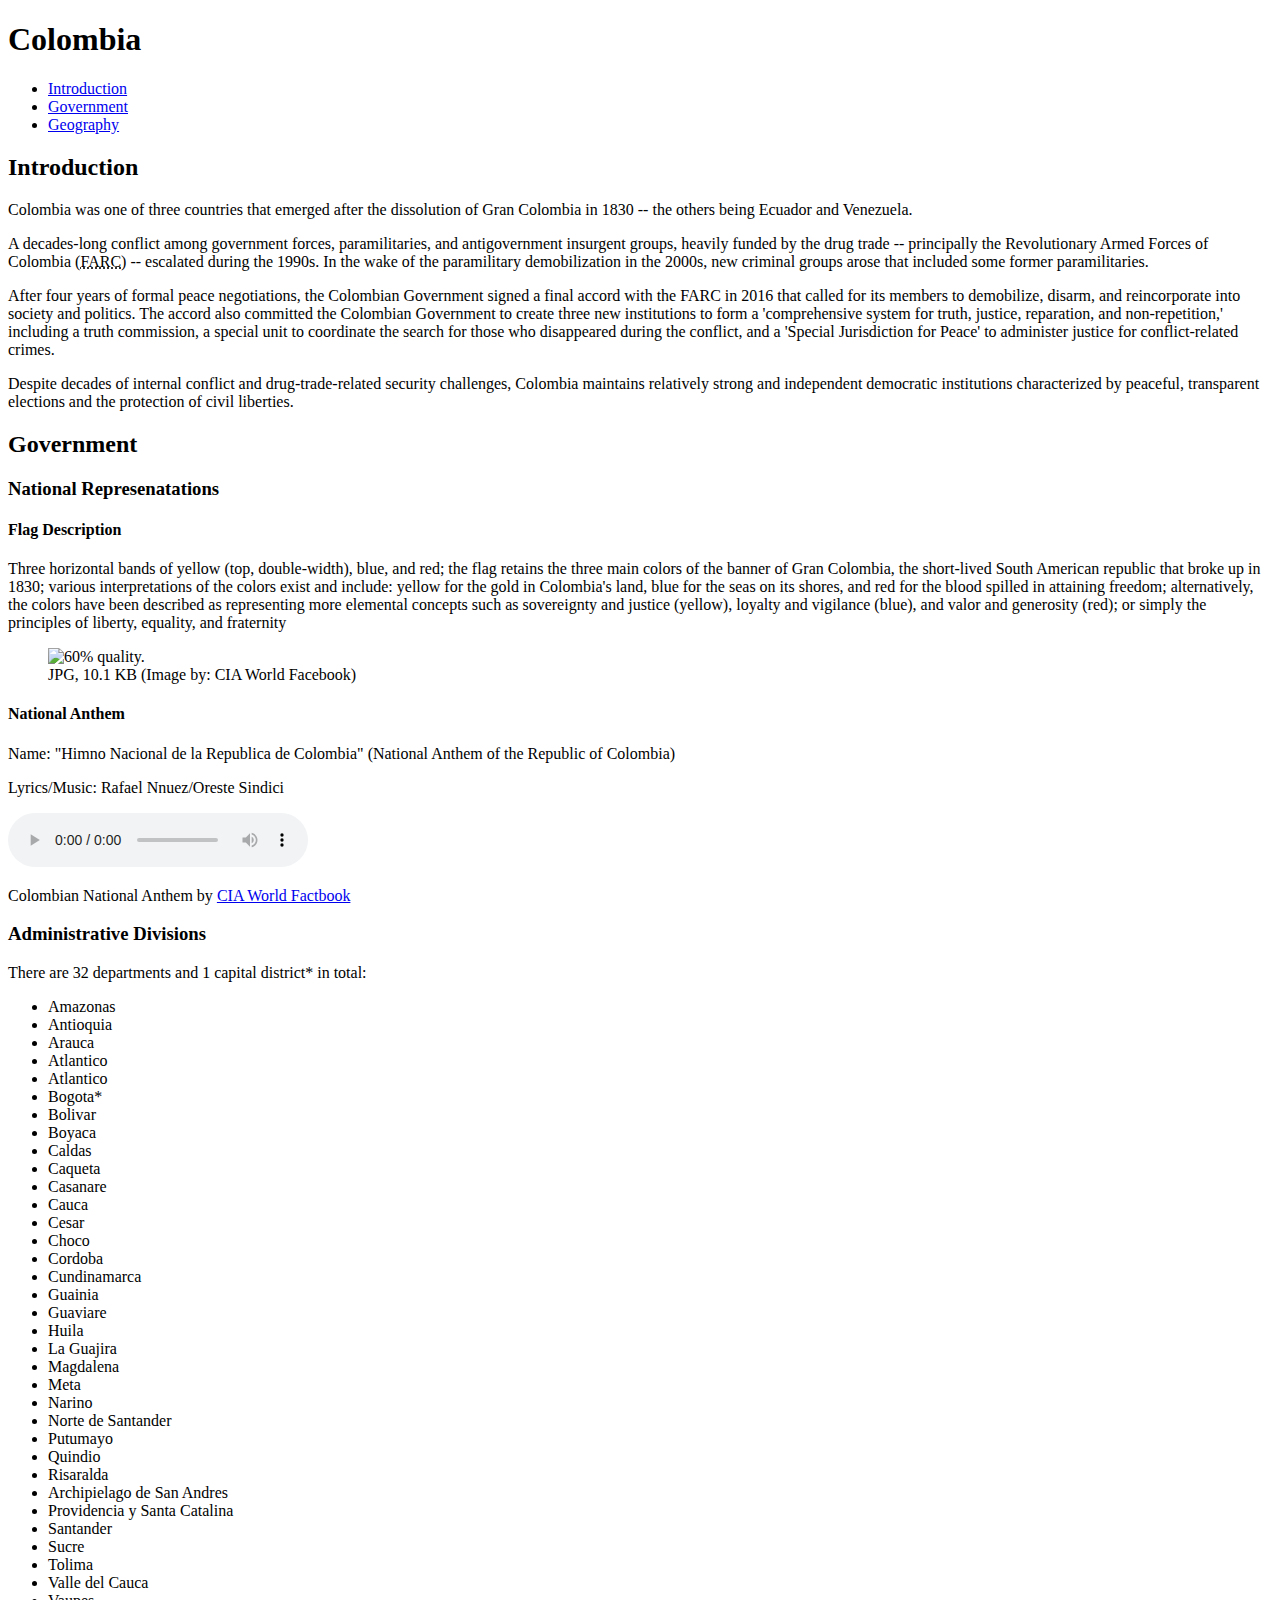
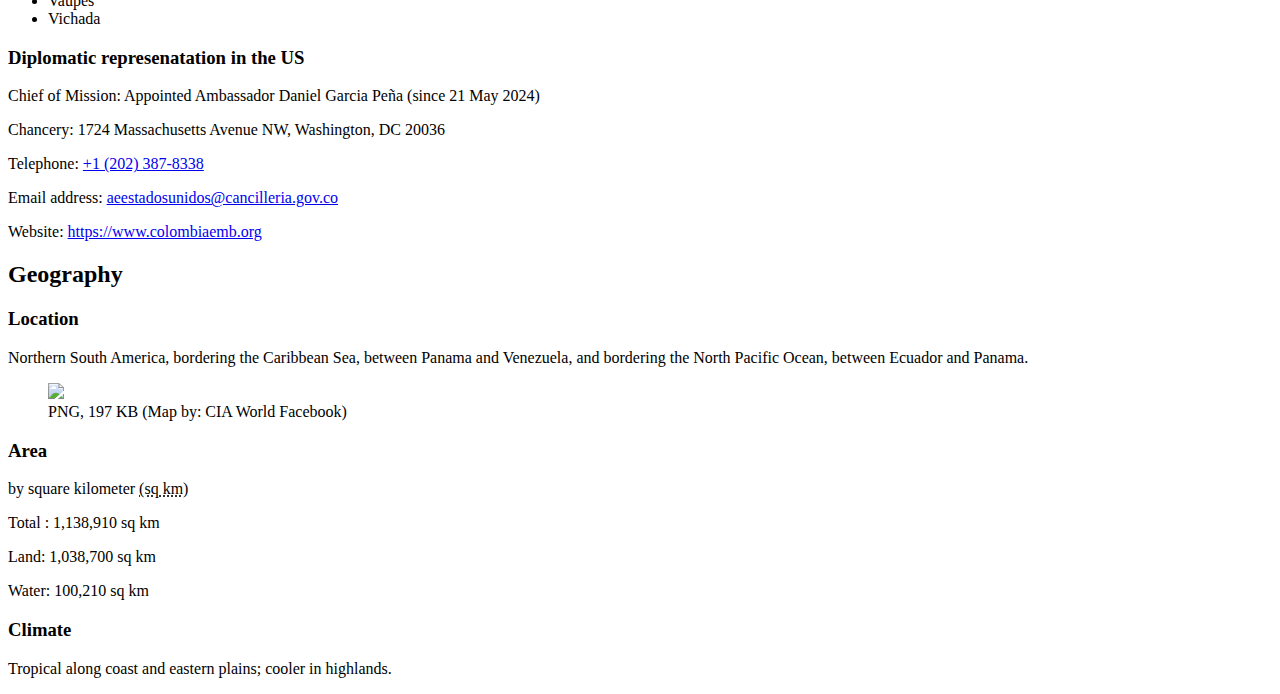
==== colombia.html @ 49b68fdd "Update" ====
<!DOCTYPE html>
<html lang="en">
    <head> 
        <meta charset="utf-8">    
        <title> Colombia</title>
    </head>

    <body>

        <header>
            <h1>Colombia</h1>

            <nav>
                <ul>
                    <li><a href= "#introduction">Introduction</a></li>
                    <li><a href= "#government">Government</a></li>
                    <li><a href= "#geography">Geography</a></li>
                    
                </ul>
            </nav>
        </header>

        <main> 
            <section id="introduction"> 
                <h2>Introduction</h2>
                <p>
                    Colombia was one of three countries that emerged after the dissolution of Gran Colombia in <time datetime="1830">1830</time> -- the others being Ecuador and Venezuela. 
                </p>

                <p>
                    A decades-long conflict among government forces, paramilitaries, and antigovernment insurgent groups, heavily funded by the drug trade -- principally the Revolutionary Armed Forces of Colombia <abbr title="Revolutionary Armed Forces of Colombia"> (FARC)</abbr> -- escalated during the <time datetime="1990">1990s</time>. In the wake of the paramilitary demobilization in the <time datetime="2000">2000s</time>, new criminal groups arose that included some former paramilitaries.
                </p>
                
                <p>
                    After four years of formal peace negotiations, the Colombian Government signed a final accord with the FARC in <time datetime="2016">2016</time> that called for its members to demobilize, disarm, and reincorporate into society and politics. The accord also committed the Colombian Government to create three new institutions to form a 'comprehensive system for truth, justice, reparation, and non-repetition,' including a truth commission, a special unit to coordinate the search for those who disappeared during the conflict, and a 'Special Jurisdiction for Peace' to administer justice for conflict-related crimes.
                </p>  
                <p>                 
                    Despite decades of internal conflict and drug-trade-related security challenges, Colombia maintains relatively strong and independent democratic institutions characterized by peaceful, transparent elections and the protection of civil liberties.
                </p>
            </section>

            <section id="government"> 
                <h2>Government</h2>
                <h3>National Represenatations</h3>
                    <h4>Flag Description</h4>
                        <p>Three horizontal bands of yellow (top, double-width), blue, and red; the flag retains the three main colors of the banner of Gran Colombia, the short-lived South American republic that broke up in 1830; various interpretations of the colors exist and include: yellow for the gold in Colombia's land, blue for the seas on its shores, and red for the blood spilled in attaining freedom; alternatively, the colors have been described as representing more elemental concepts such as sovereignty and justice (yellow), loyalty and vigilance (blue), and valor and generosity (red); or simply the principles of liberty, equality, and fraternity</p>
                        <figure>
                            <img src="/Users/valentinagomez/Documents/GitHub/valentina91102.github.io/Project 2/colombian-flag.jpg" alt= "60% quality."/> 
                            <figcaption>JPG, 10.1 KB (Image by: CIA World Facebook)</figcaption>
                        </figure>

                    <h4>National Anthem</h4>
                        <p>Name: "Himno Nacional de la Republica de Colombia" (National Anthem of the Republic of Colombia)</p>

                        <p>Lyrics/Music: Rafael Nnuez/Oreste Sindici</p>
                       
                        <audio src="/Users/valentinagomez/Documents/GitHub/valentina91102.github.io/Project 2/colombian-national-anthem.mp3" controls></audio>
                        
                        <p>Colombian National Anthem by <a href="https://www.cia.gov/the-world-factbook/countries/colombia/#government">CIA World Factbook</a></p>
                        
            
                <h3>Administrative Divisions</h3>
                    <p>There are 32 departments and 1 capital district* in total:</p>
                    <ul>
                        <li> Amazonas</li>
                        <li>Antioquia</li>
                        <li>Arauca</li>
                        <li>Atlantico</li>    
                        <li> Atlantico
                        <li>Bogota*</li>
                        <li>Bolivar</li>
                        <li>Boyaca</li>
                        <li>Caldas</li>
                        <li>Caqueta</li>
                        <li>Casanare</li>
                        <li>Cauca</li>
                        <li>Cesar</li>
                        <li>Choco</li>
                        <li>Cordoba</li>
                        <li>Cundinamarca</li>
                        <li>Guainia</li>
                        <li>Guaviare</li>
                        <li>Huila</li>
                        <li>La Guajira</li>
                        <li>Magdalena</li>
                        <li>Meta</li>
                        <li>Narino</li>
                        <li>Norte de Santander</li>
                        <li>Putumayo</li>
                        <li>Quindio</li>
                        <li>Risaralda</li>
                        <li>Archipielago de San Andres</li>
                        <li>Providencia y Santa Catalina</li>
                        <li>Santander</li>
                        <li>Sucre</li>
                        <li>Tolima</li>
                        <li>Valle del Cauca</li>
                        <li>Vaupes</li>
                        <li>Vichada</li>
                    </ul>

                <h3>Diplomatic represenatation in the US</h3>

                    <p>Chief of Mission: Appointed Ambassador Daniel Garcia Peña <time datetime="2024-05-21">(since 21 May 2024)</time></p>
                   
                        
                    <p>Chancery: 1724 Massachusetts Avenue NW, Washington, DC 20036</p>    
                        
                    <p>Telephone: <a href="+12023878338">+1 (202) 387-8338</a></p>   

                    <p>Email address: <a href="aeestadosunidos@cancilleria.gov.co">aeestadosunidos@cancilleria.gov.co</a></p>
                        
                    <p>Website: <a href="https://www.colombiaemb.org">https://www.colombiaemb.org</a></p>
            </section>

            <section id="geography">
                <h2>Geography</h2>
                <h3>Location</h3>
                    <p>Northern South America, bordering the Caribbean Sea, between Panama and Venezuela, and bordering the North Pacific Ocean, between Ecuador and Panama.
                    </p>
                    <figure>
                        <img src="/Users/valentinagomez/Documents/GitHub/valentina91102.github.io/Project 2/colombian-map.png"/> 
                        <figcaption>PNG, 197 KB (Map by: CIA World Facebook)</figcaption>
                    </figure>

                <h3>Area</h3>
                    <p>by square kilometer <abbr title="square kilometer">(sq km)</abbr></p>
                    <p>Total : 1,138,910 sq km</p>
                    <p>Land: 1,038,700 sq km</p>
                    <p>Water: 100,210 sq km</p>
                
                <h3>Climate</h3>
                    <p>Tropical along coast and eastern plains; cooler in highlands.</p>

            </section>
        </main>
    </body>
</html>
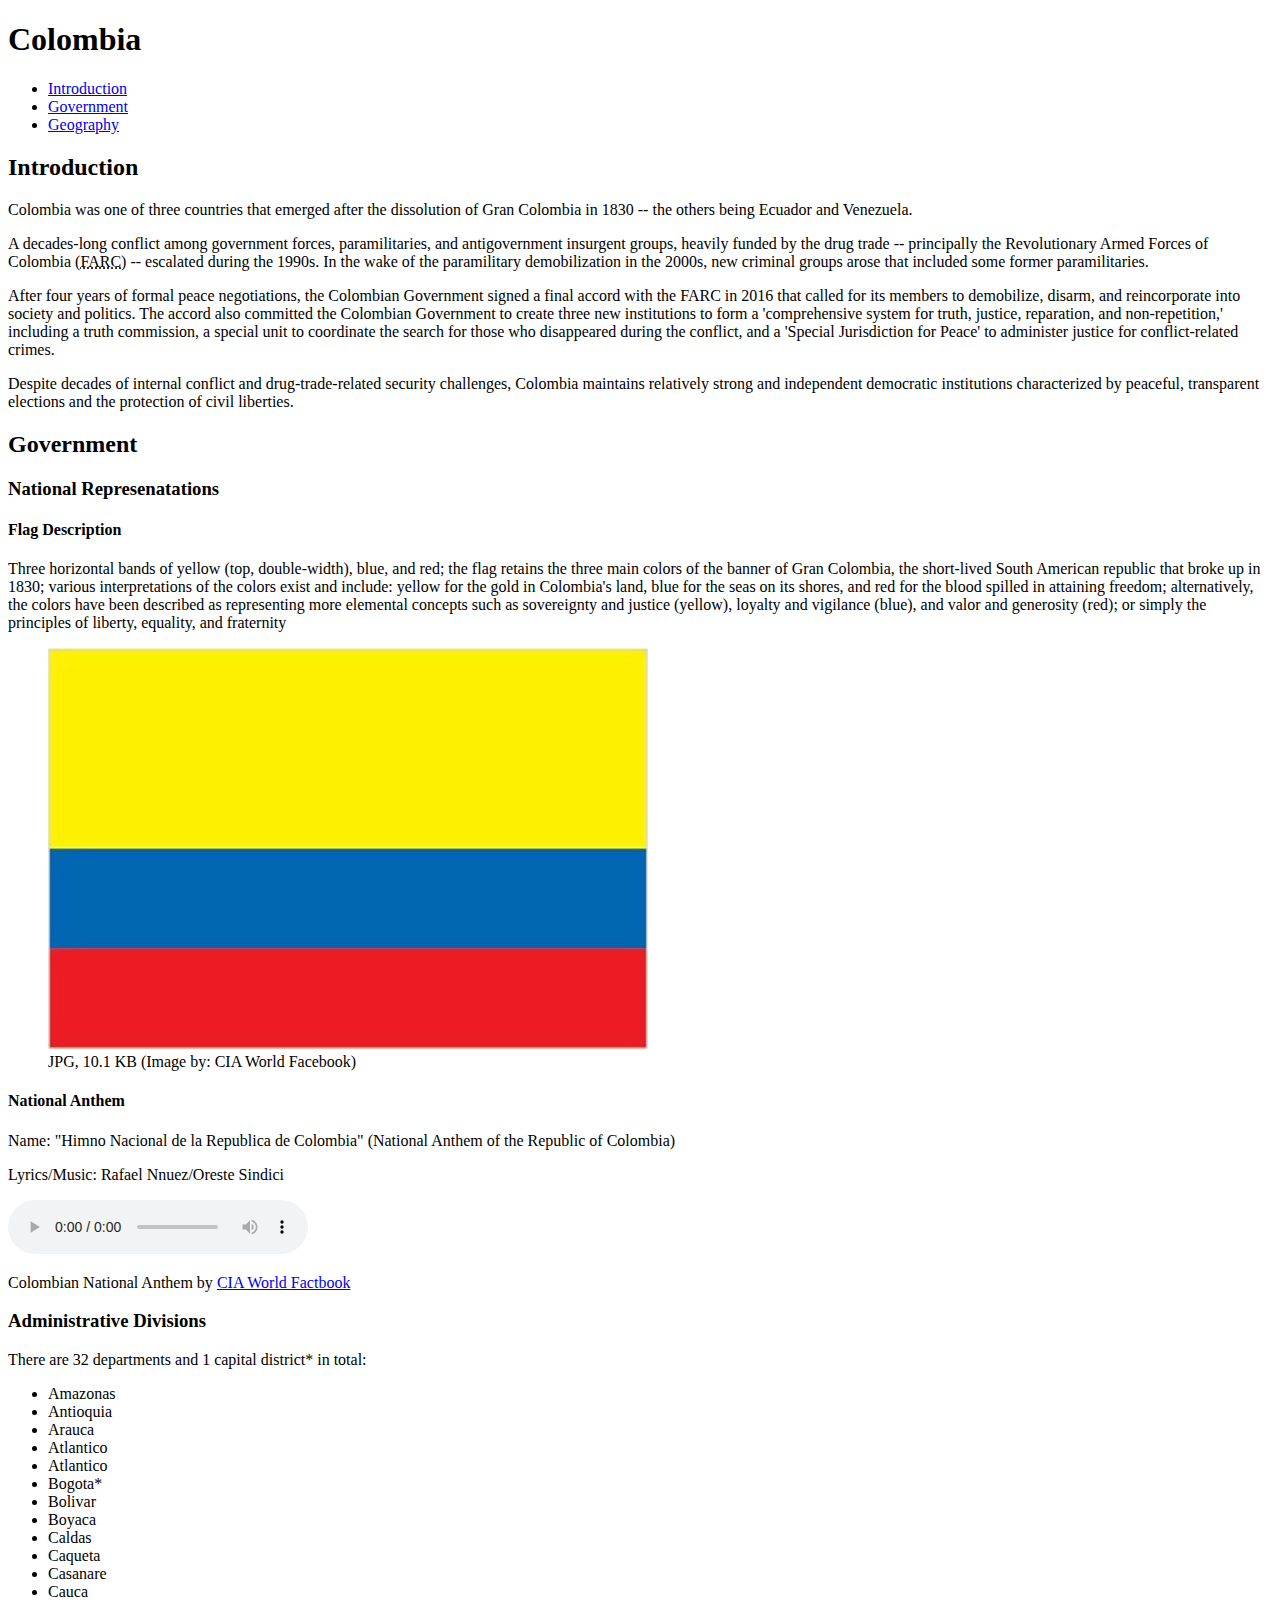
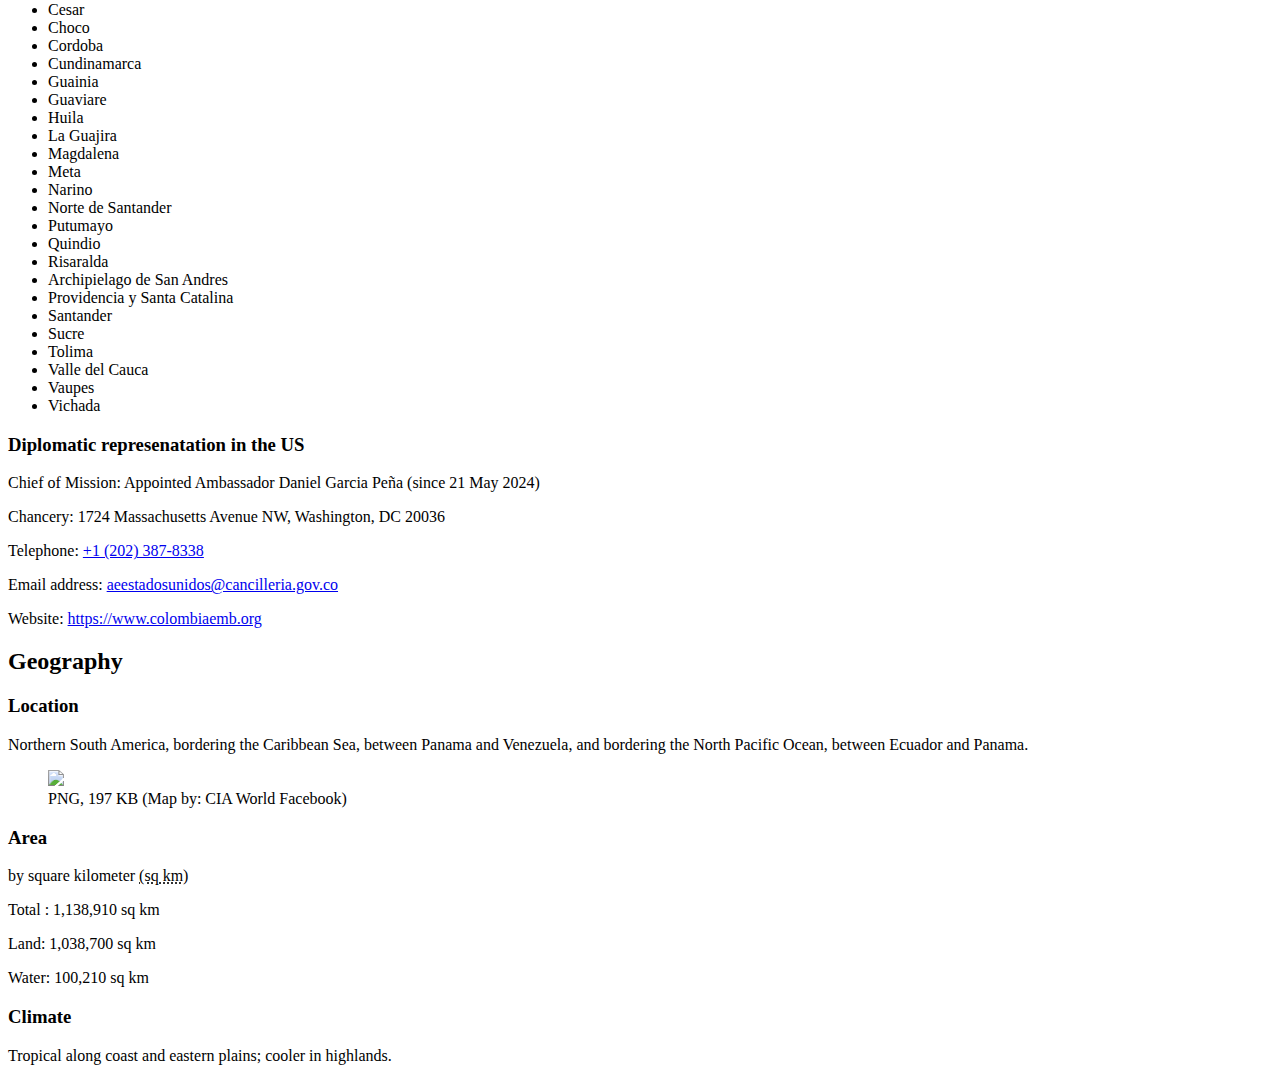
==== commit 8e74e46b: "Update Image" ====
--- a/colombia.html
+++ b/colombia.html
@@ -45,7 +45,7 @@
                     <h4>Flag Description</h4>
                         <p>Three horizontal bands of yellow (top, double-width), blue, and red; the flag retains the three main colors of the banner of Gran Colombia, the short-lived South American republic that broke up in 1830; various interpretations of the colors exist and include: yellow for the gold in Colombia's land, blue for the seas on its shores, and red for the blood spilled in attaining freedom; alternatively, the colors have been described as representing more elemental concepts such as sovereignty and justice (yellow), loyalty and vigilance (blue), and valor and generosity (red); or simply the principles of liberty, equality, and fraternity</p>
                         <figure>
-                            <img src="/Users/valentinagomez/Documents/GitHub/valentina91102.github.io/Project 2/colombian-flag.jpg" alt= "60% quality."/> 
+                            <img src="project-2/colombian-flag.jpg" alt= "60% quality."> 
                             <figcaption>JPG, 10.1 KB (Image by: CIA World Facebook)</figcaption>
                         </figure>
 
@@ -54,7 +54,7 @@
 
                         <p>Lyrics/Music: Rafael Nnuez/Oreste Sindici</p>
                        
-                        <audio src="/Users/valentinagomez/Documents/GitHub/valentina91102.github.io/Project 2/colombian-national-anthem.mp3" controls></audio>
+                        <audio src="/Users/valentinagomez/Documents/GitHub/valentina91102.github.io/project-2/colombian-national-anthem.mp3" controls></audio>
                         
                         <p>Colombian National Anthem by <a href="https://www.cia.gov/the-world-factbook/countries/colombia/#government">CIA World Factbook</a></p>
                         
@@ -119,7 +119,7 @@
                     <p>Northern South America, bordering the Caribbean Sea, between Panama and Venezuela, and bordering the North Pacific Ocean, between Ecuador and Panama.
                     </p>
                     <figure>
-                        <img src="/Users/valentinagomez/Documents/GitHub/valentina91102.github.io/Project 2/colombian-map.png"/> 
+                        <img src="/Users/valentinagomez/Documents/GitHub/valentina91102.github.io/project-2/colombian-map.png"> 
                         <figcaption>PNG, 197 KB (Map by: CIA World Facebook)</figcaption>
                     </figure>
 
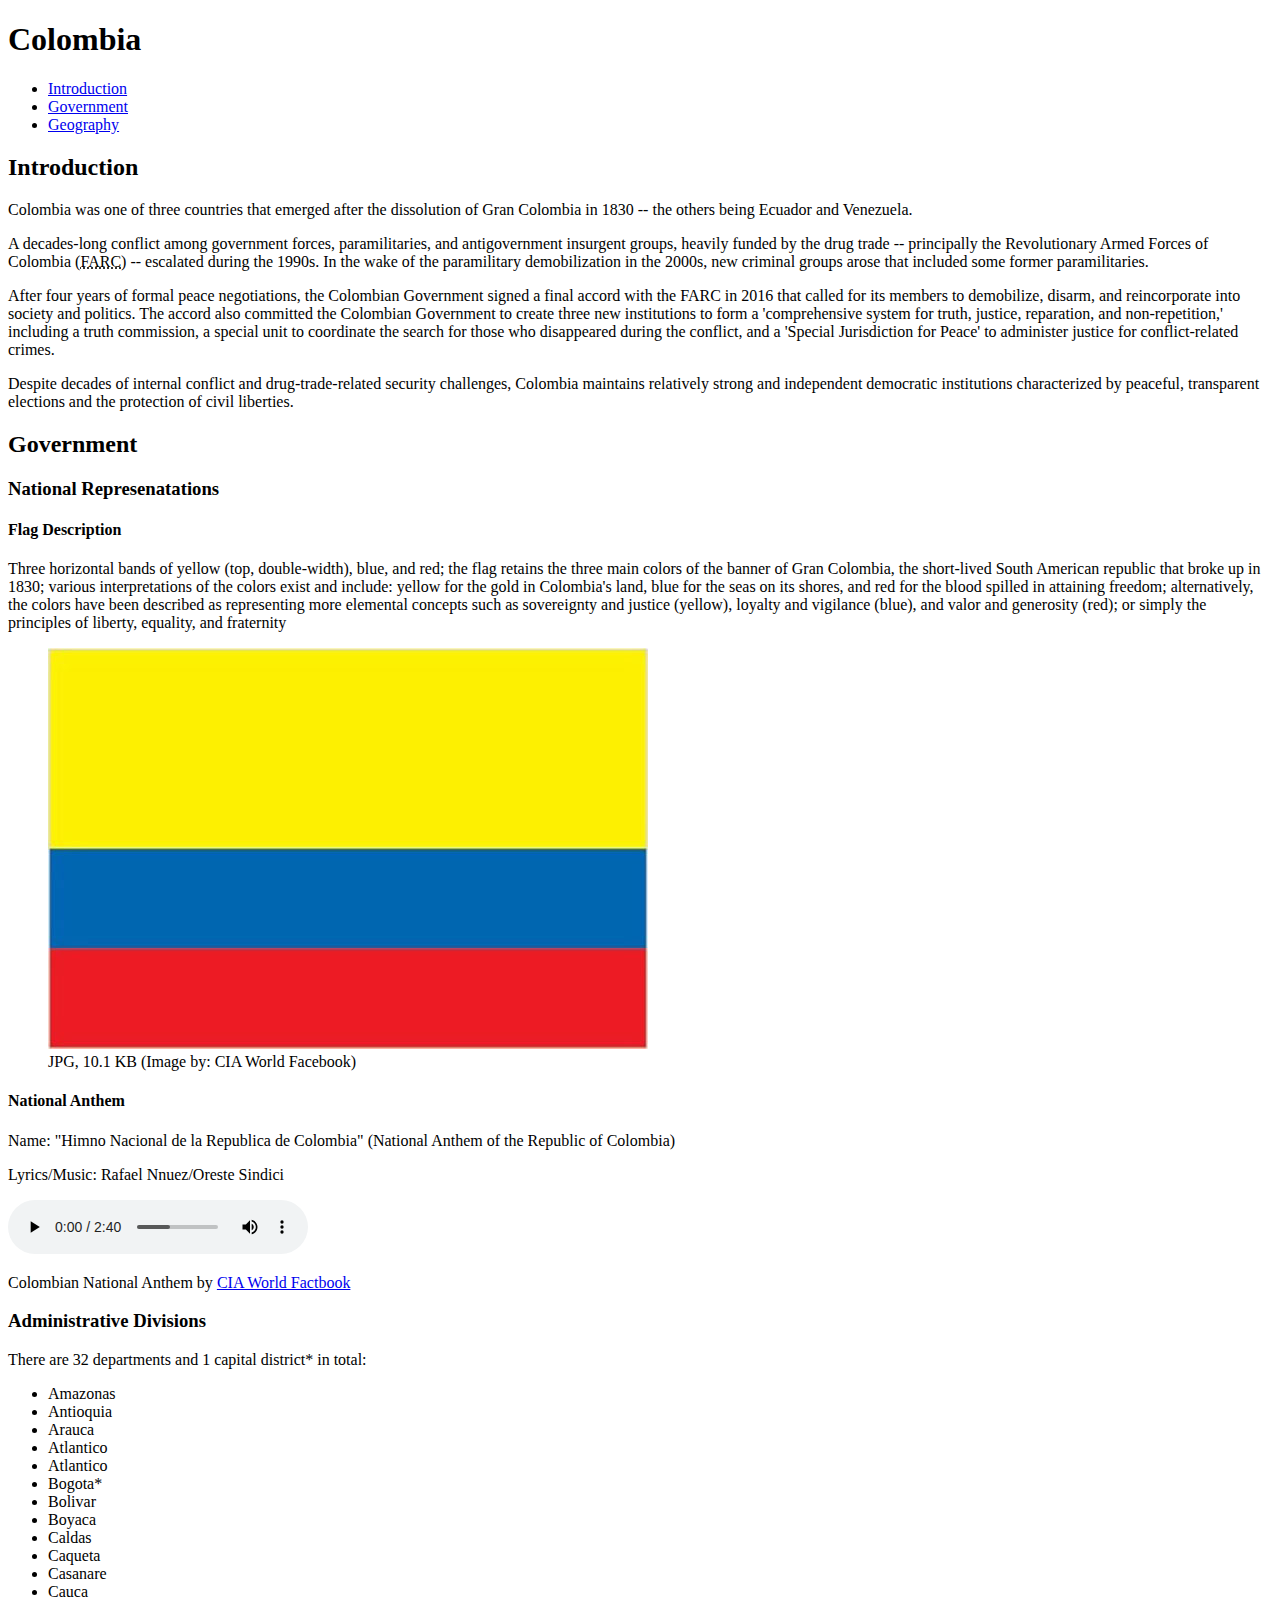
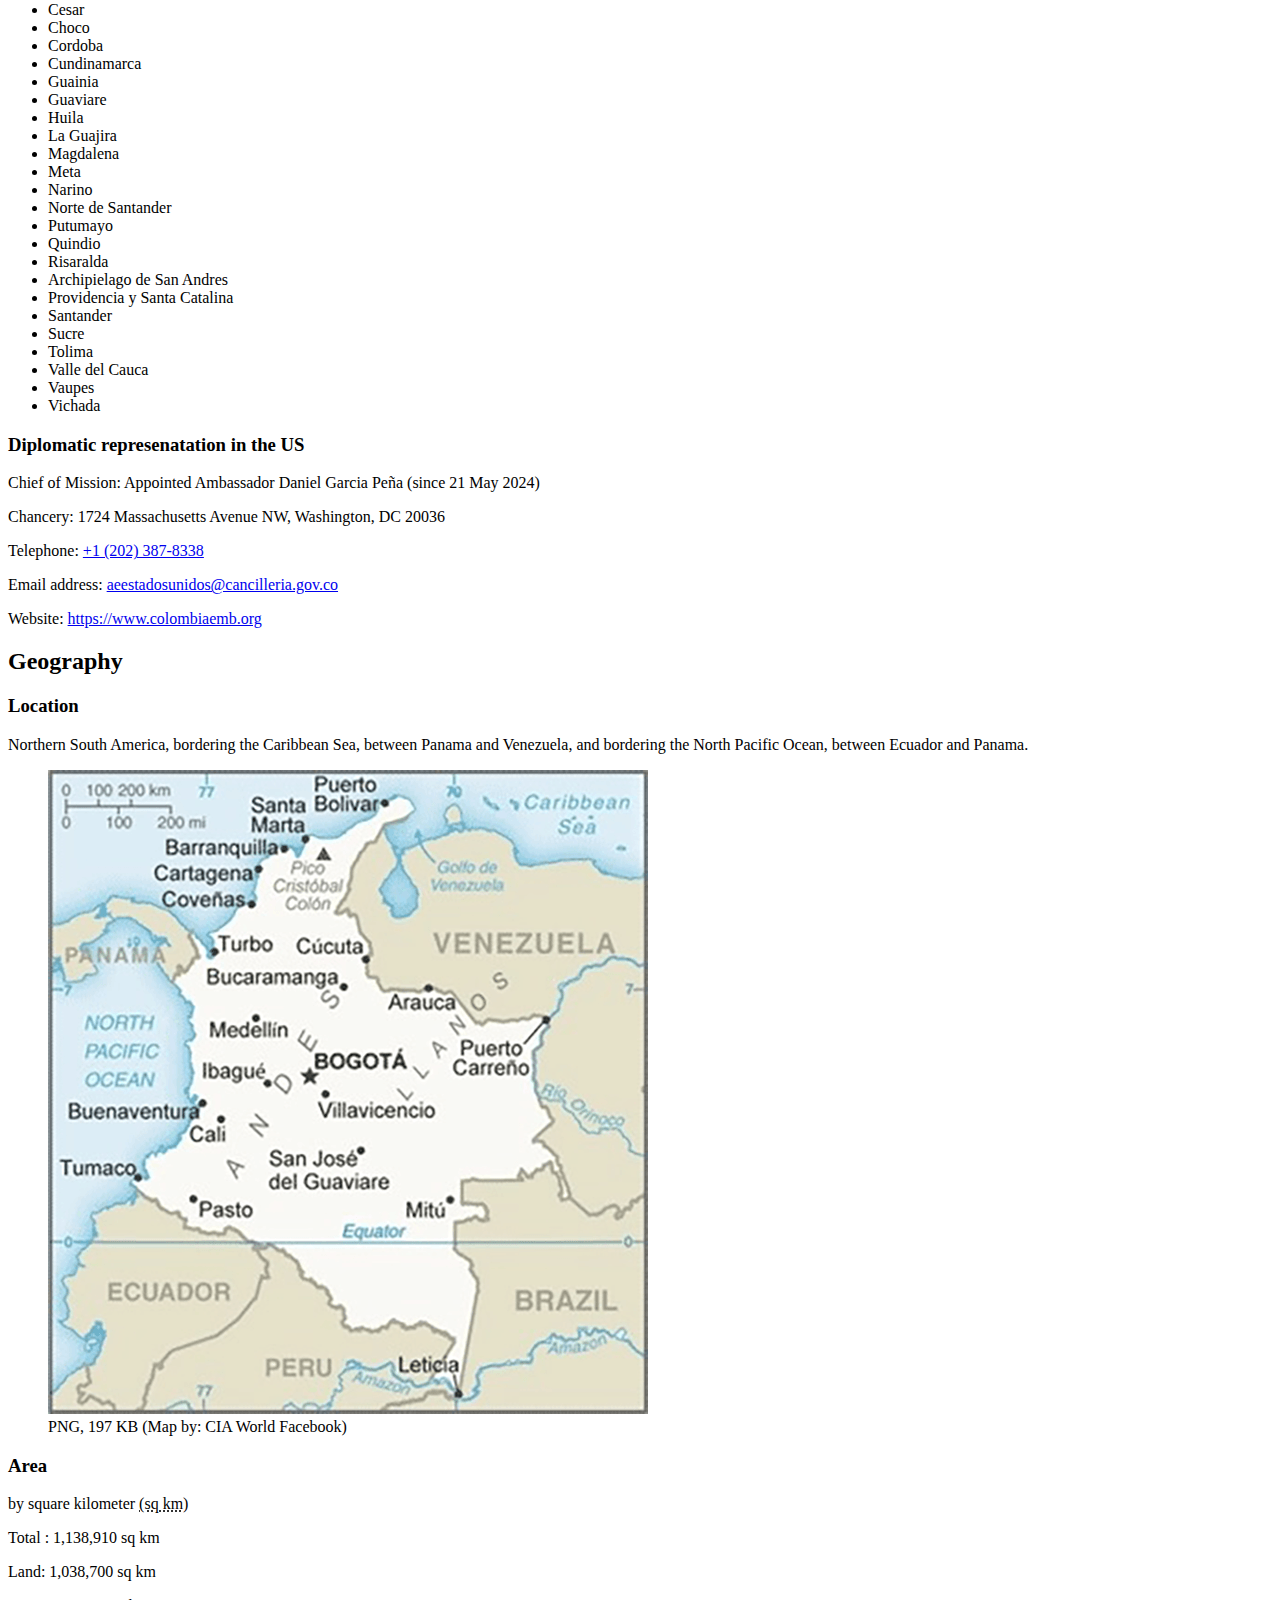
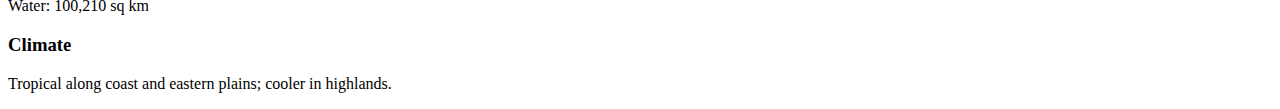
==== commit a422be85: "image & audio" ====
--- a/colombia.html
+++ b/colombia.html
@@ -54,7 +54,7 @@
 
                         <p>Lyrics/Music: Rafael Nnuez/Oreste Sindici</p>
                        
-                        <audio src="/Users/valentinagomez/Documents/GitHub/valentina91102.github.io/project-2/colombian-national-anthem.mp3" controls></audio>
+                        <audio src="project-2/colombian-national-anthem.mp3" controls></audio>
                         
                         <p>Colombian National Anthem by <a href="https://www.cia.gov/the-world-factbook/countries/colombia/#government">CIA World Factbook</a></p>
                         
@@ -119,7 +119,7 @@
                     <p>Northern South America, bordering the Caribbean Sea, between Panama and Venezuela, and bordering the North Pacific Ocean, between Ecuador and Panama.
                     </p>
                     <figure>
-                        <img src="/Users/valentinagomez/Documents/GitHub/valentina91102.github.io/project-2/colombian-map.png"> 
+                        <img src="project-2/colombian-map.png"> 
                         <figcaption>PNG, 197 KB (Map by: CIA World Facebook)</figcaption>
                     </figure>
 
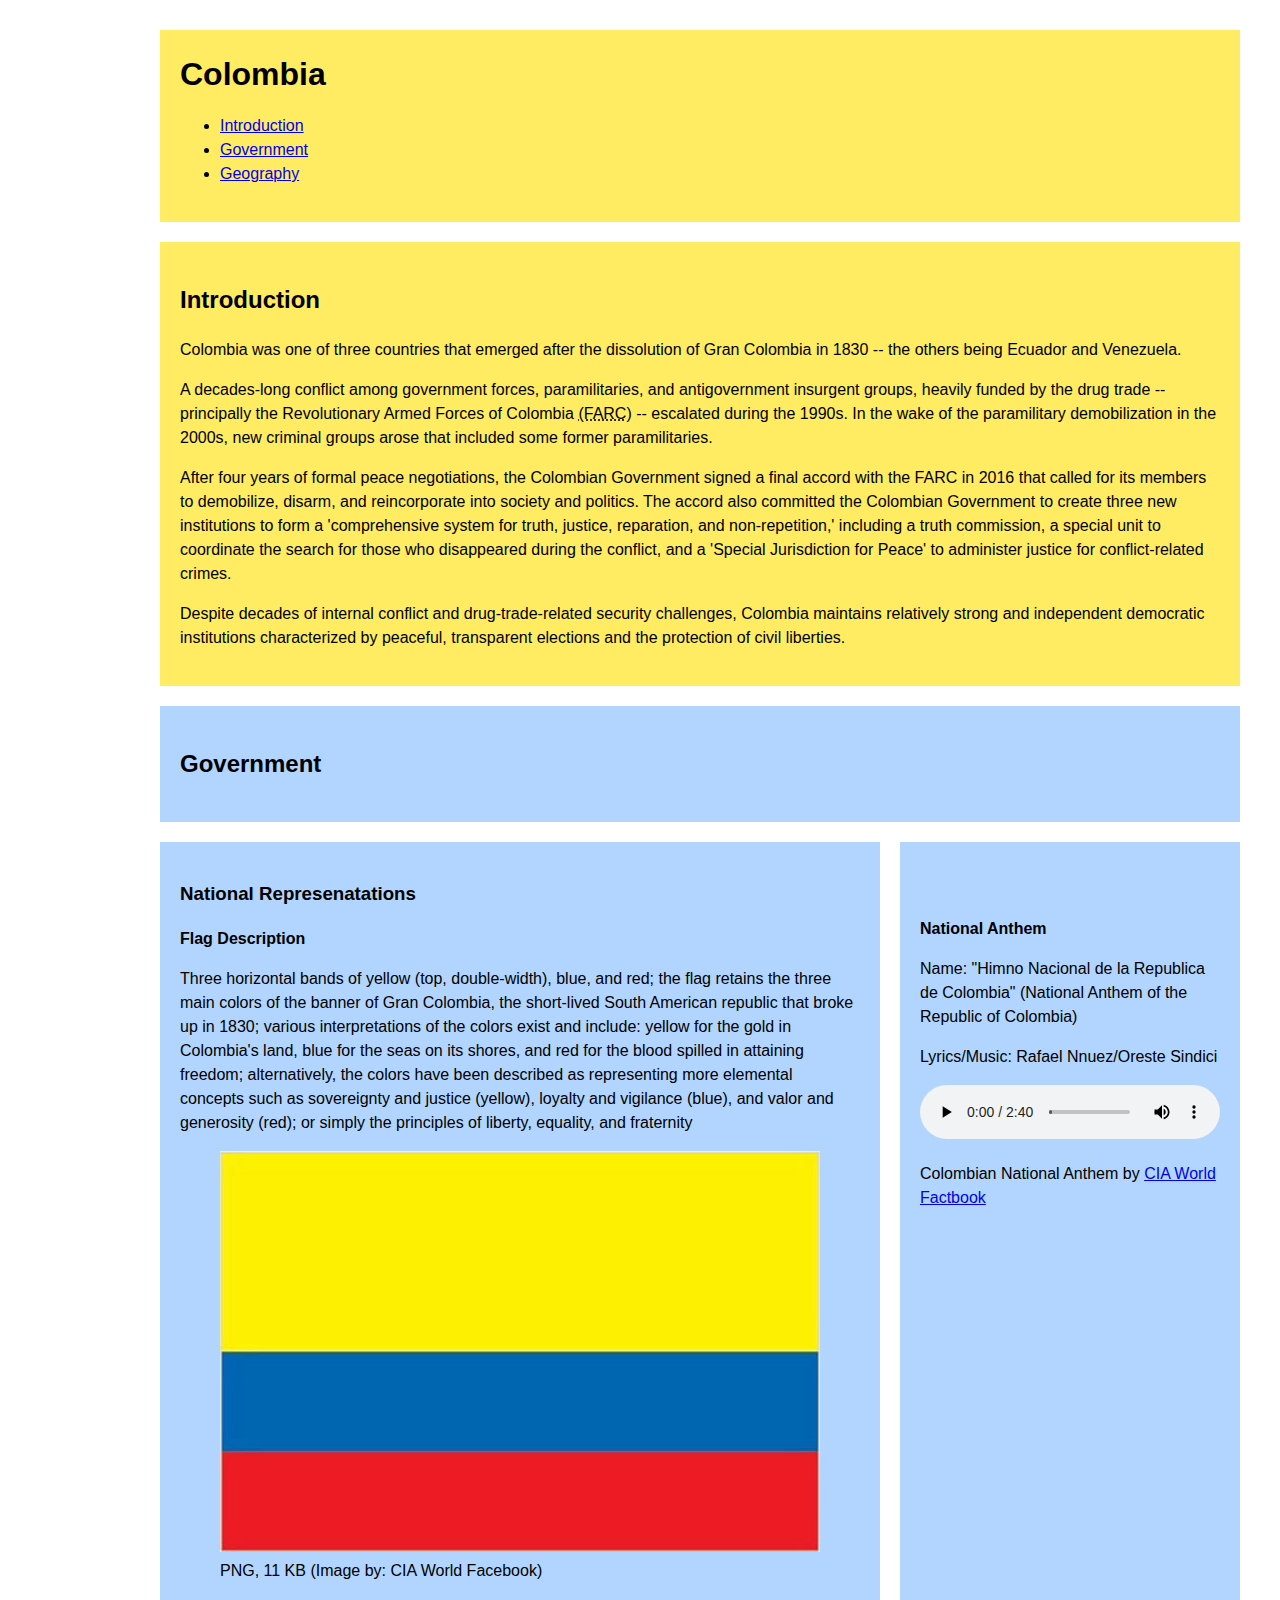
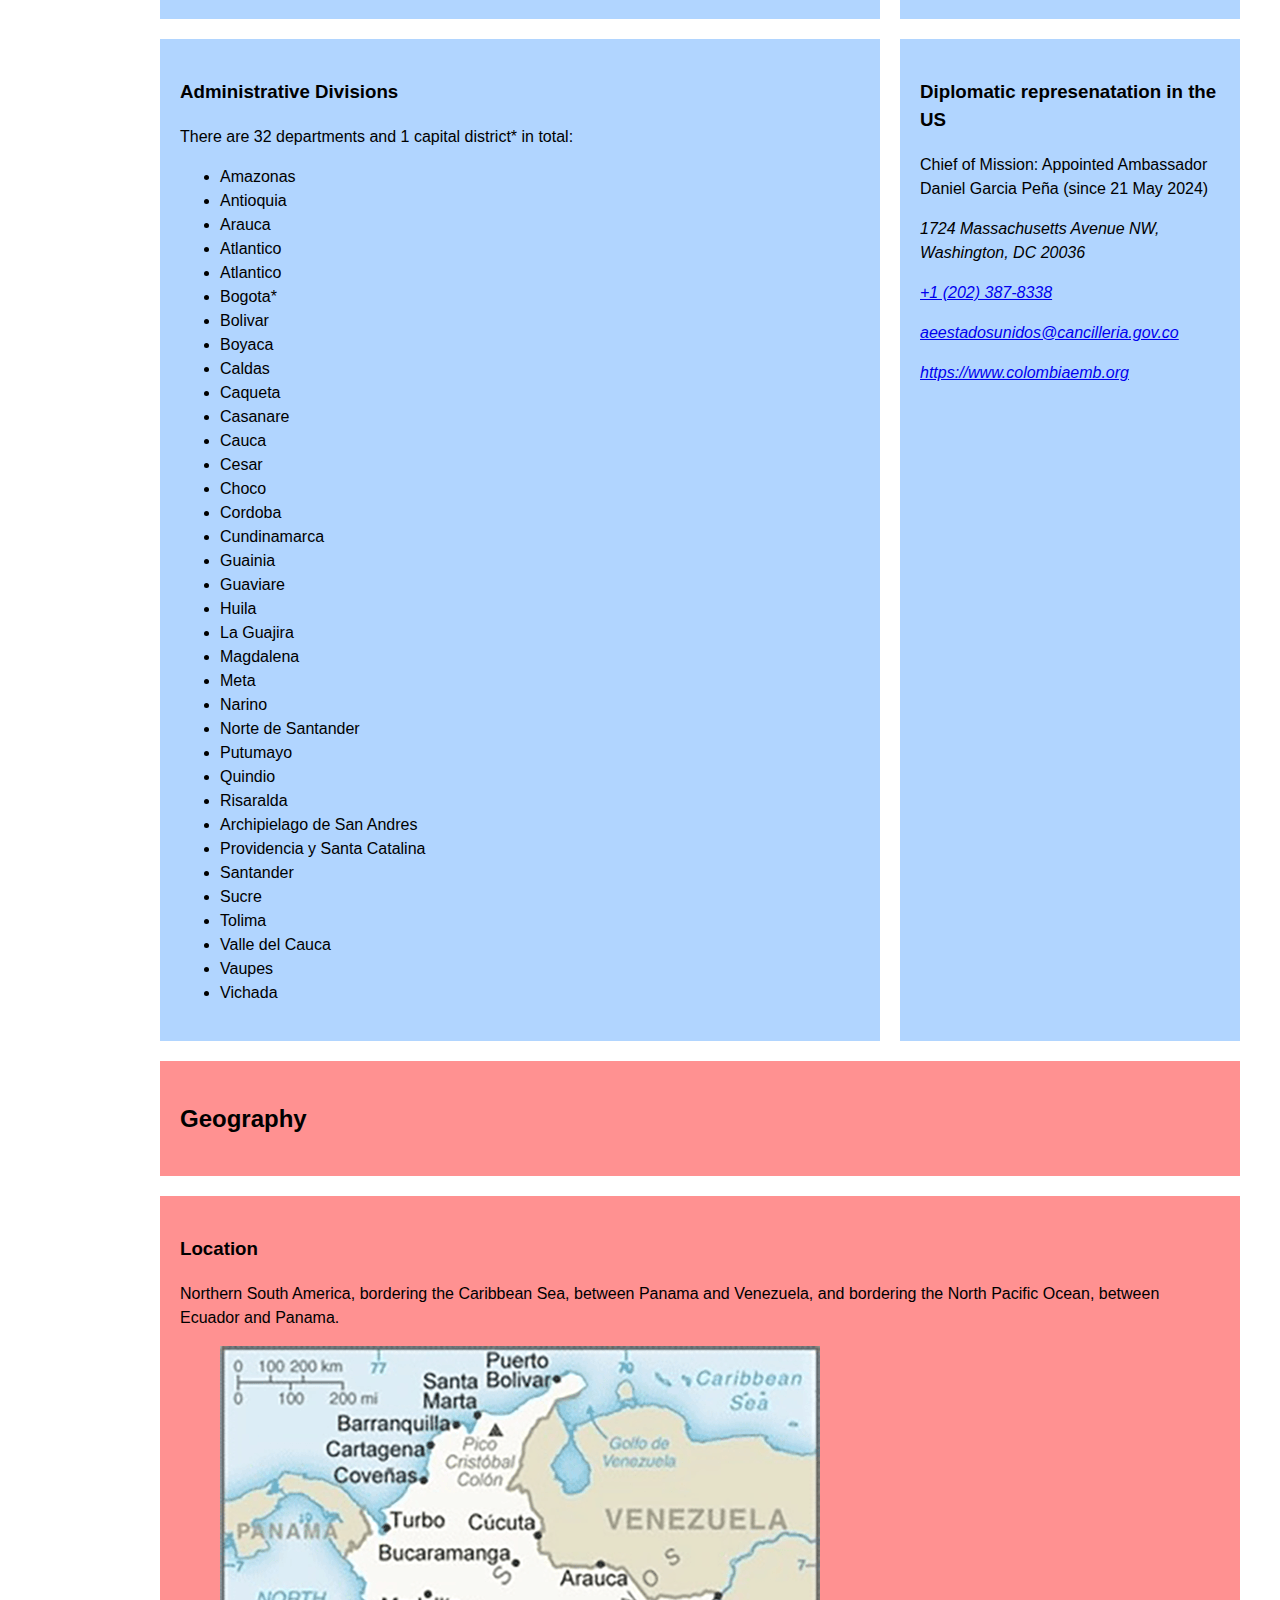
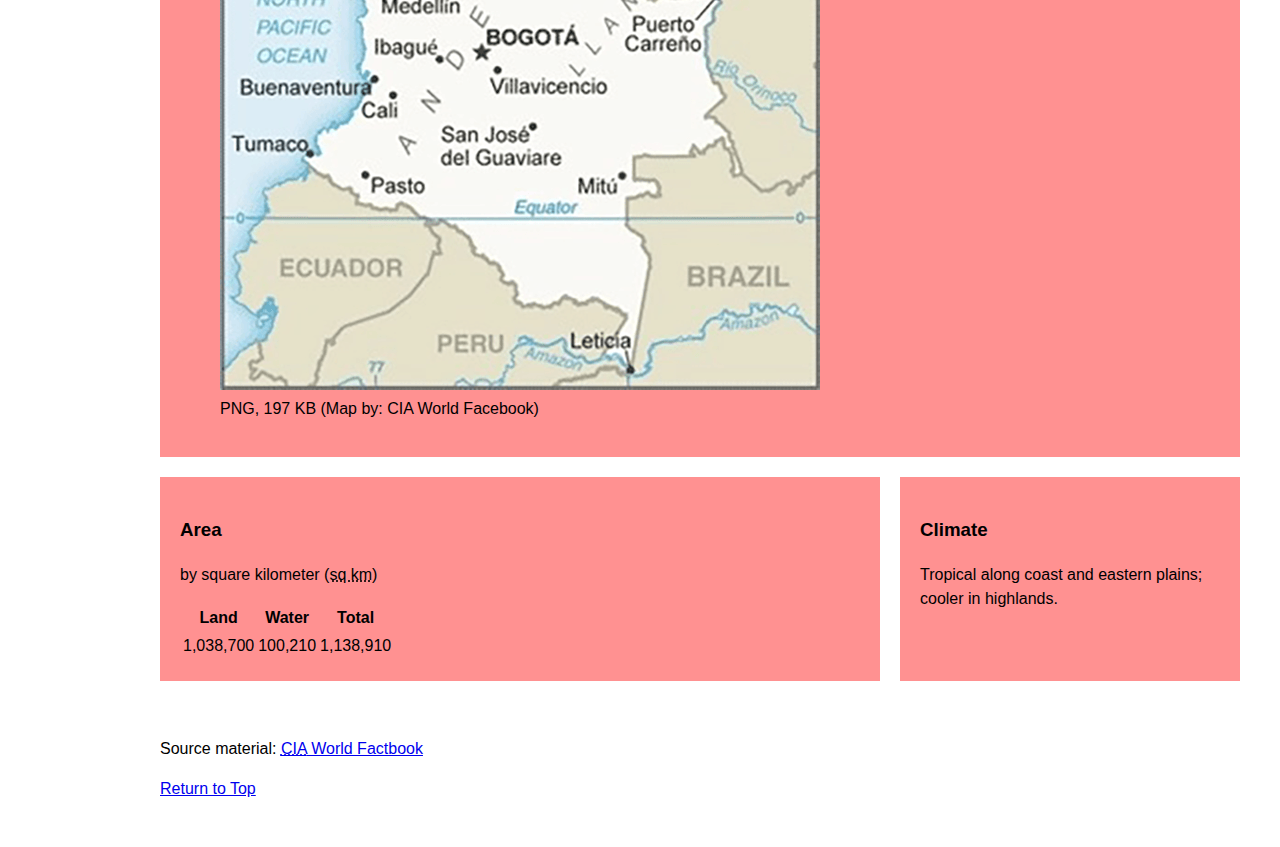
==== commit 04c4e80a: "File moved" ====
--- a/colombia.html
+++ b/colombia.html
@@ -3,136 +3,179 @@
     <head> 
         <meta charset="utf-8">    
         <title> Colombia</title>
+        <link href="css/style.css" rel="stylesheet"/>
     </head>
 
     <body>
 
         <header>
             <h1>Colombia</h1>
-
-            <nav>
+            <nav id="nav">
                 <ul>
                     <li><a href= "#introduction">Introduction</a></li>
                     <li><a href= "#government">Government</a></li>
                     <li><a href= "#geography">Geography</a></li>
-                    
                 </ul>
             </nav>
         </header>
 
-        <main> 
+        <main>
             <section id="introduction"> 
                 <h2>Introduction</h2>
-                <p>
-                    Colombia was one of three countries that emerged after the dissolution of Gran Colombia in <time datetime="1830">1830</time> -- the others being Ecuador and Venezuela. 
-                </p>
+                <article>
+                    <p>
+                        Colombia was one of three countries that emerged after the dissolution of Gran Colombia in <time datetime="1830">1830</time> -- the others being Ecuador and Venezuela. 
+                    </p>
 
-                <p>
-                    A decades-long conflict among government forces, paramilitaries, and antigovernment insurgent groups, heavily funded by the drug trade -- principally the Revolutionary Armed Forces of Colombia <abbr title="Revolutionary Armed Forces of Colombia"> (FARC)</abbr> -- escalated during the <time datetime="1990">1990s</time>. In the wake of the paramilitary demobilization in the <time datetime="2000">2000s</time>, new criminal groups arose that included some former paramilitaries.
-                </p>
-                
-                <p>
-                    After four years of formal peace negotiations, the Colombian Government signed a final accord with the FARC in <time datetime="2016">2016</time> that called for its members to demobilize, disarm, and reincorporate into society and politics. The accord also committed the Colombian Government to create three new institutions to form a 'comprehensive system for truth, justice, reparation, and non-repetition,' including a truth commission, a special unit to coordinate the search for those who disappeared during the conflict, and a 'Special Jurisdiction for Peace' to administer justice for conflict-related crimes.
-                </p>  
-                <p>                 
-                    Despite decades of internal conflict and drug-trade-related security challenges, Colombia maintains relatively strong and independent democratic institutions characterized by peaceful, transparent elections and the protection of civil liberties.
-                </p>
+                    <p>
+                        A decades-long conflict among government forces, paramilitaries, and antigovernment insurgent groups, heavily funded by the drug trade -- principally the Revolutionary Armed Forces of Colombia <abbr title="Revolutionary Armed Forces of Colombia"> (FARC)</abbr> -- escalated during the <time datetime="1990">1990s</time>. In the wake of the paramilitary demobilization in the <time datetime="2000">2000s</time>, new criminal groups arose that included some former paramilitaries.
+                    </p>
+                    
+                    <p>
+                        After four years of formal peace negotiations, the Colombian Government signed a final accord with the FARC in <time datetime="2016">2016</time> that called for its members to demobilize, disarm, and reincorporate into society and politics. The accord also committed the Colombian Government to create three new institutions to form a 'comprehensive system for truth, justice, reparation, and non-repetition,' including a truth commission, a special unit to coordinate the search for those who disappeared during the conflict, and a 'Special Jurisdiction for Peace' to administer justice for conflict-related crimes.
+                    </p>  
+                    <p>                 
+                        Despite decades of internal conflict and drug-trade-related security challenges, Colombia maintains relatively strong and independent democratic institutions characterized by peaceful, transparent elections and the protection of civil liberties.
+                    </p>
+                </article>
             </section>
 
             <section id="government"> 
-                <h2>Government</h2>
+                    <h2>Government</h2>
+                    
+            </section>
+
+            <section id="flag">
                 <h3>National Represenatations</h3>
-                    <h4>Flag Description</h4>
-                        <p>Three horizontal bands of yellow (top, double-width), blue, and red; the flag retains the three main colors of the banner of Gran Colombia, the short-lived South American republic that broke up in 1830; various interpretations of the colors exist and include: yellow for the gold in Colombia's land, blue for the seas on its shores, and red for the blood spilled in attaining freedom; alternatively, the colors have been described as representing more elemental concepts such as sovereignty and justice (yellow), loyalty and vigilance (blue), and valor and generosity (red); or simply the principles of liberty, equality, and fraternity</p>
-                        <figure>
-                            <img src="project-2/colombian-flag.jpg" alt= "60% quality."> 
-                            <figcaption>JPG, 10.1 KB (Image by: CIA World Facebook)</figcaption>
-                        </figure>
+                        <h4>Flag Description</h4>
+                            <p>Three horizontal bands of yellow (top, double-width), blue, and red; the flag retains the three main colors of the banner of Gran Colombia, the short-lived South American republic that broke up in 1830; various interpretations of the colors exist and include: yellow for the gold in Colombia's land, blue for the seas on its shores, and red for the blood spilled in attaining freedom; alternatively, the colors have been described as representing more elemental concepts such as sovereignty and justice (yellow), loyalty and vigilance (blue), and valor and generosity (red); or simply the principles of liberty, equality, and fraternity</p>
 
-                    <h4>National Anthem</h4>
-                        <p>Name: "Himno Nacional de la Republica de Colombia" (National Anthem of the Republic of Colombia)</p>
+                            <figure>
+                                <img src="images/colombian-flag.png" alt= "Colombian flag."> 
+                                <figcaption>PNG, 11 KB (Image by: CIA World Facebook)</figcaption>
+                            </figure>
+            </section>               
+            
+            <section id="anthem">    
+                        <h4>National Anthem</h4>
+                            <p>Name: "Himno Nacional de la Republica de Colombia" (National Anthem of the Republic of Colombia)</p>
 
-                        <p>Lyrics/Music: Rafael Nnuez/Oreste Sindici</p>
-                       
-                        <audio src="project-2/colombian-national-anthem.mp3" controls></audio>
+                            <p>Lyrics/Music: Rafael Nnuez/Oreste Sindici</p>
                         
-                        <p>Colombian National Anthem by <a href="https://www.cia.gov/the-world-factbook/countries/colombia/#government">CIA World Factbook</a></p>
-                        
+                            <audio src="audio/colombian-national-anthem.mp3" controls></audio>
+                            
+                            <p>Colombian National Anthem by <a href="https://www.cia.gov/the-world-factbook/countries/colombia/#government">CIA World Factbook</a></p>
+            </section>                                                                                            
             
+            <section id="divisions">    
                 <h3>Administrative Divisions</h3>
                     <p>There are 32 departments and 1 capital district* in total:</p>
-                    <ul>
-                        <li> Amazonas</li>
-                        <li>Antioquia</li>
-                        <li>Arauca</li>
-                        <li>Atlantico</li>    
-                        <li> Atlantico
-                        <li>Bogota*</li>
-                        <li>Bolivar</li>
-                        <li>Boyaca</li>
-                        <li>Caldas</li>
-                        <li>Caqueta</li>
-                        <li>Casanare</li>
-                        <li>Cauca</li>
-                        <li>Cesar</li>
-                        <li>Choco</li>
-                        <li>Cordoba</li>
-                        <li>Cundinamarca</li>
-                        <li>Guainia</li>
-                        <li>Guaviare</li>
-                        <li>Huila</li>
-                        <li>La Guajira</li>
-                        <li>Magdalena</li>
-                        <li>Meta</li>
-                        <li>Narino</li>
-                        <li>Norte de Santander</li>
-                        <li>Putumayo</li>
-                        <li>Quindio</li>
-                        <li>Risaralda</li>
-                        <li>Archipielago de San Andres</li>
-                        <li>Providencia y Santa Catalina</li>
-                        <li>Santander</li>
-                        <li>Sucre</li>
-                        <li>Tolima</li>
-                        <li>Valle del Cauca</li>
-                        <li>Vaupes</li>
-                        <li>Vichada</li>
-                    </ul>
+                        <ul>
+                             <li> Amazonas</li>
+                            <li>Antioquia</li>
+                            <li>Arauca</li>
+                            <li>Atlantico</li>    
+                            <li> Atlantico
+                            <li>Bogota*</li>
+                            <li>Bolivar</li>
+                            <li>Boyaca</li>
+                            <li>Caldas</li>
+                            <li>Caqueta</li>
+                            <li>Casanare</li>
+                            <li>Cauca</li>
+                            <li>Cesar</li>
+                            <li>Choco</li>
+                            <li>Cordoba</li>
+                            <li>Cundinamarca</li>
+                            <li>Guainia</li>
+                            <li>Guaviare</li>
+                            <li>Huila</li>
+                            <li>La Guajira</li>
+                            <li>Magdalena</li>
+                            <li>Meta</li>
+                            <li>Narino</li>
+                            <li>Norte de Santander</li>
+                            <li>Putumayo</li>
+                            <li>Quindio</li>
+                            <li>Risaralda</li>
+                            <li>Archipielago de San Andres</li>
+                            <li>Providencia y Santa Catalina</li>
+                            <li>Santander</li>
+                            <li>Sucre</li>
+                            <li>Tolima</li>
+                            <li>Valle del Cauca</li>
+                            <li>Vaupes</li>
+                            <li>Vichada</li>
+                        
+                        </ul>
+                        
+            </section>
 
-                <h3>Diplomatic represenatation in the US</h3>
+            <section id="diplomatic">
+                    <h3>Diplomatic represenatation in the US</h3>
+                
+                    <p>Chief of Mission: Appointed Ambassador Daniel Garcia Peña <time datetime="2024-05-21">(since 21 May 2024)</time></p>
 
-                    <p>Chief of Mission: Appointed Ambassador Daniel Garcia Peña <time datetime="2024-05-21">(since 21 May 2024)</time></p>
-                   
+                    <address> 
                         
-                    <p>Chancery: 1724 Massachusetts Avenue NW, Washington, DC 20036</p>    
+                        <p>1724 Massachusetts Avenue NW, Washington, DC 20036</p>    
+                            
+                        <p><a href="+12023878338">+1 (202) 387-8338</a></p>   
+
+                        <p><a href="aeestadosunidos@cancilleria.gov.co">aeestadosunidos@cancilleria.gov.co</a></p>
+                            
+                        <p><a href="https://www.colombiaemb.org">https://www.colombiaemb.org</a></p>
                         
-                    <p>Telephone: <a href="+12023878338">+1 (202) 387-8338</a></p>   
+                    </address>
 
-                    <p>Email address: <a href="aeestadosunidos@cancilleria.gov.co">aeestadosunidos@cancilleria.gov.co</a></p>
-                        
-                    <p>Website: <a href="https://www.colombiaemb.org">https://www.colombiaemb.org</a></p>
             </section>
 
             <section id="geography">
                 <h2>Geography</h2>
-                <h3>Location</h3>
-                    <p>Northern South America, bordering the Caribbean Sea, between Panama and Venezuela, and bordering the North Pacific Ocean, between Ecuador and Panama.
-                    </p>
+            </section>
+                 <section id="location">
+                    <h3>Location</h3>
+                        <p>Northern South America, bordering the Caribbean Sea, between Panama and Venezuela, and bordering the North Pacific Ocean, between Ecuador and Panama.
+                        </p>
+                
+
                     <figure>
-                        <img src="project-2/colombian-map.png"> 
+                        <img src="images/colombian-map.png"> 
                         <figcaption>PNG, 197 KB (Map by: CIA World Facebook)</figcaption>
                     </figure>
+                </section>
+                <section id="area">  
+                    <h3>Area</h3>
+                        <p>by square kilometer <abbr title="square kilometer">(sq km)</abbr></p>
+                        <table> 
+                            <tr>
+                                <th>Land</th>
+                                <th>Water</th>
+                                <th>Total</th>
+                            </tr>
 
-                <h3>Area</h3>
-                    <p>by square kilometer <abbr title="square kilometer">(sq km)</abbr></p>
-                    <p>Total : 1,138,910 sq km</p>
-                    <p>Land: 1,038,700 sq km</p>
-                    <p>Water: 100,210 sq km</p>
+                            <tr>
+                                <td>1,038,700</td>
+                                <td>100,210</td>
+                                <td>1,138,910</td>
+                            </tr>
+                       
+                    </table>
+                </section>    
                 
-                <h3>Climate</h3>
-                    <p>Tropical along coast and eastern plains; cooler in highlands.</p>
+                <section id="climate">
+                    <h3>Climate</h3>
+                        <article> 
+                            <p>Tropical along coast and eastern plains; cooler in highlands.</p>
+                        </article>
+                </section>
+        </main>
 
-            </section>
-        </main>
-    </body>
+        <footer>
+            <p>Source material: <a href="https://www.cia.gov/the-world-factbook/"><abbr title="Centrl Inteligence Agncy">CIA</abbr> World Factbook</a></p>
+      
+            <p><a href="#top" id="return-to-top">Return to Top</a></p>
+        </footer>
+          
+    </body> 
 </html>--- a/css/style.css
+++ b/css/style.css
@@ -0,0 +1,111 @@
+body { 
+  font-family: "Helvetica", "Arial", sans-serif;
+  line-height: 1.5;
+  max-width: 960px;
+  margin: 30px auto; 
+  
+  display:grid;
+  grid-template-columns:1fr 1fr;
+  grid-gap: 20px;  
+  grid-template-areas:
+  "header header"
+  "main main"
+  "footer footer"  
+}
+h1,
+h2
+h3,
+h4 { 
+  margin: 0;
+}
+
+header{
+  grid-area: header;
+  width: 1040px;
+  padding: 20px;
+  background-color: rgba(255,236,98);
+
+}
+
+main {
+  grid-area: main;
+  display:grid;
+  grid-template-columns:1fr 1fr;
+  grid-gap: 20px;
+  width: 960px;
+  grid-template-areas:
+  "introduction introduction"
+  "government government"
+  "flag anthem"
+  "divisions diplomatic"
+  "geography geography"
+  "location location"
+  "area climate"
+  "footer footer";
+}
+
+#introduction {
+  grid-area: introduction;
+  padding: 20px;
+  background-color: rgba(255,236,98);
+}
+
+#government {  
+  background-color: rgb(177, 213, 255);
+  grid-area: government;
+  padding: 20px;
+}
+
+#flag {  
+  grid-area: flag;
+  background-color: rgb(177, 213, 255);
+  padding: 20px;
+}
+
+#anthem {
+  grid-area: anthem;
+  background-color: rgb(177, 213, 255);
+  padding: 20px;
+  padding-top: 75px;
+}
+
+#divisions {
+  grid-area: divisions;
+  background-color: rgb(177, 213, 255);
+  padding: 20px;
+}
+
+#diplomatic { 
+  grid-area: diplomatic;
+  background-color: rgb(177, 213, 255);
+  padding: 20px;
+}
+
+#geography { 
+  grid-area: geography;
+  background-color: rgb(255, 145, 145);
+  padding: 20px;
+}
+
+#location {
+  grid-area: location;
+  background-color: rgb(255, 145, 145);
+  padding: 20px;
+}
+
+#area {
+  grid-area: area;
+  background-color: rgb(255, 145, 145);
+  padding: 20px;
+}
+
+#climate {
+  grid-area: climate;
+  background-color: rgb(255, 145, 145);
+  padding: 20px;
+}
+
+#footer { 
+  grid-area: footer;
+  padding: 20px;
+}